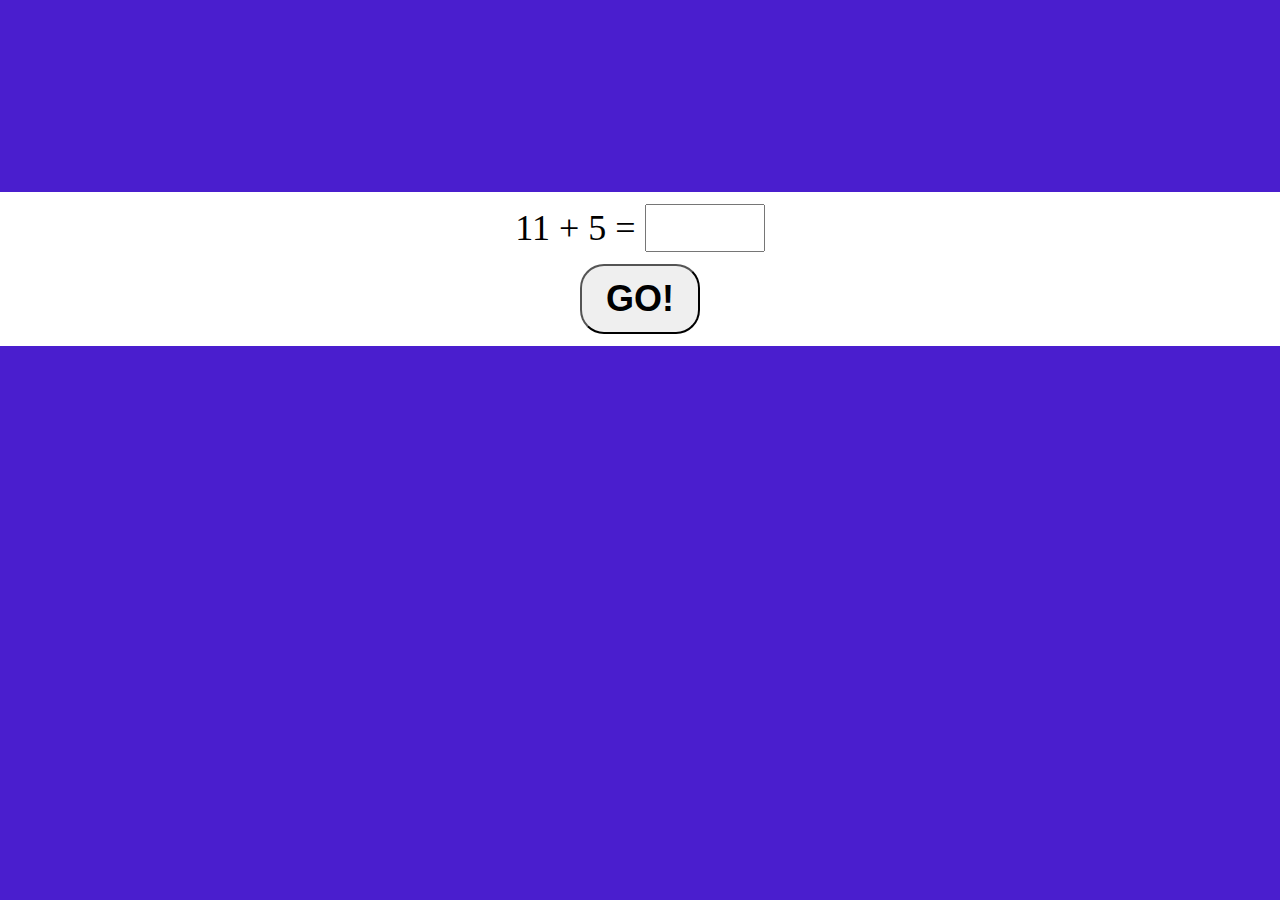
==== index.html @ 8902ef3c "moved script into body" ====
<!DOCTYPE html>
<html>

<head>
  <meta charset="utf-8">
  <meta http-equiv="X-UA-Compatible" content="IE=edge">
  <title>Math Problems</title>
  <meta name="viewport" content="width=device-width, initial-scale=1">
  <style>
    * {
      box-sizing: border-box;
      font-size: 1.5rem;
    }

    input::-webkit-outer-spin-button,
    input::-webkit-inner-spin-button {
      -webkit-appearance: none;
      margin: 0;
    }

    input[type=number] {
      -moz-appearance: textfield;
    }
  </style>
</head>

<body style="margin: 0; background: #444; transition: all .6s;">
  <div
    style="margin: 15% auto; max-width: 100%; text-align: center; padding: .5rem; background: #fff; transition: all .1s;"
    id="bar">
    <span id="first">0</span>
    <span id="operation">+</span>
    <span id="second">0</span>
    =
    <input type="number" id="answer" maxlength="4" style="width:5rem;" />
    <div>
      <input type="submit" value="GO!" id="next"
        style="padding: .5rem 1rem; margin-top: .5rem; font-weight: bold; border-radius: 1rem; cursor: pointer;" />
    </div>
  </div>

  <script>
    const firstElement = document.getElementById('first');
    const secondElement = document.getElementById('second');
    const operationElement = document.getElementById('operation');
    const answerElement = document.getElementById('answer');
    const nextElement = document.getElementById('next');
    const barElement = document.getElementById('bar');
    const operations = [minus, plus];
    const colors = '1234567890abcdef'.split('');
    const problem = {};
    let frameCount = 0;

    function rng(l, h) {
      return Math.floor(Math.random() * (h - l + 1)) + l;
    }

    function plus(first, second) {
      return (!first) ? '+' : first + second;
    }

    function minus(first, second) {
      return (!first) ? '-' : first - second;
    }

    function next() {
      const input = parseInt(answerElement.value);
      if (input === problem.answer) {
        barElement.style.backgroundColor = '#FFF';
        newProblem();
      } else {
        barElement.style.backgroundColor = '#FF8B8B';
        visualizeError();
      }
    }

    function visualizeError() {
      if (frameCount < 36) {
        answerElement.style.margin = `0 ${Math.sin(frameCount/1.8)*2.4}px`;
        frameCount++;
        requestAnimationFrame(visualizeError);
      } else {
        answerElement.style.margin = '0';
        frameCount = 0;
        cancelAnimationFrame(visualizeError);
      }
    }

    function updateUI() {
      firstElement.innerHTML = problem.first;
      secondElement.innerHTML = problem.second;
      operationElement.innerHTML = problem.operation();
      answerElement.value = '';
      let newBGColors = '';
      for (i = 0; i < 6; i++) {
        newBGColors += colors[Math.floor(Math.random() * colors.length)];
      }
      document.body.style.backgroundColor = `#${newBGColors}`;
    }

    function newProblem() {
      // set numbers (larger number first as we don't want negative answers)(0 is fine)
      const first = rng(1, 15);
      const second = rng(0, 9);
      if (first > second) {
        problem.first = first;
        problem.second = second;
      } else {
        problem.first = second;
        problem.second = first;
      }
      problem.operation = operations[rng(0, 1)];
      problem.answer = problem.operation(
        problem.first,
        problem.second
      );
      updateUI()
    }

    nextElement.addEventListener('click', next);
    answer.addEventListener('keyup', e => {
      if (e.keyCode === 13) { // 13 = 'enter' key
        next();
      } else {
        return e;
      }
    });
    newProblem();
  </script>
</body>

</html>
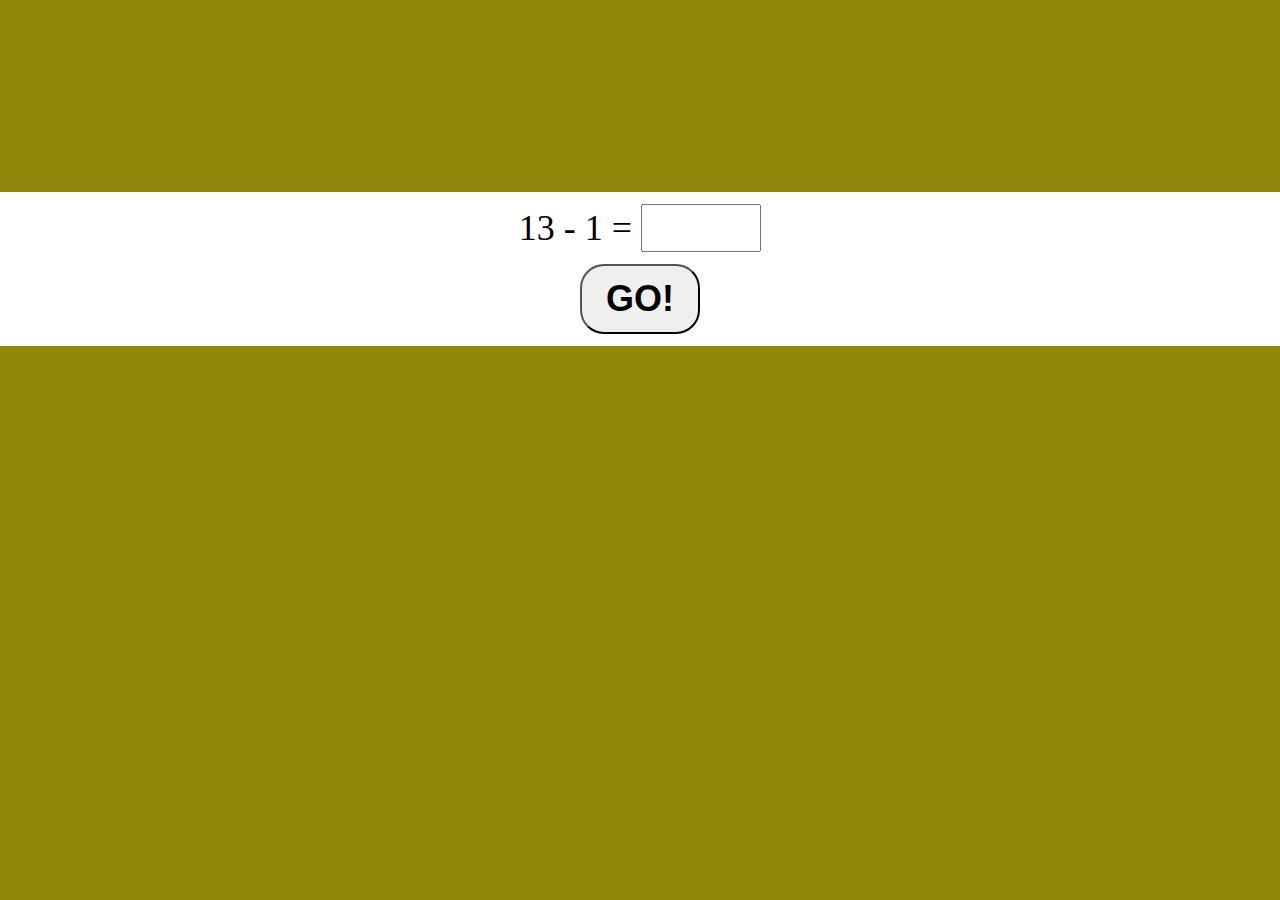
==== commit 60fbaf92: "added a little correct counter behind the scenes" ====
--- a/index.html
+++ b/index.html
@@ -50,6 +50,7 @@
     const colors = '1234567890abcdef'.split('');
     const problem = {};
     let frameCount = 0;
+    let correctCount = 0;
 
     function rng(l, h) {
       return Math.floor(Math.random() * (h - l + 1)) + l;
@@ -67,6 +68,7 @@
       const input = parseInt(answerElement.value);
       if (input === problem.answer) {
         barElement.style.backgroundColor = '#FFF';
+        correctCount++;
         newProblem();
       } else {
         barElement.style.backgroundColor = '#FF8B8B';
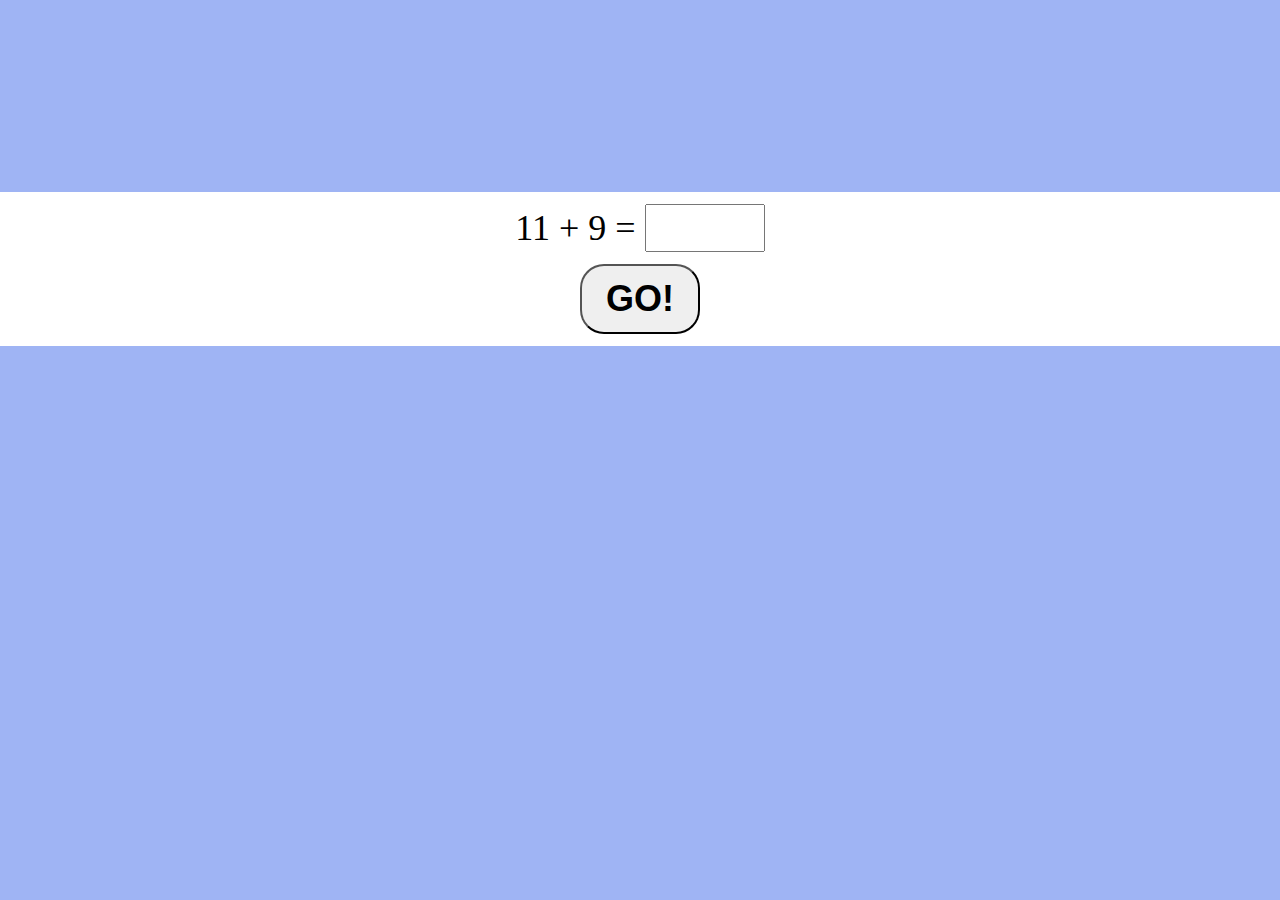
==== commit 5e218f80: "added a log because I'm lazy" ====
--- a/index.html
+++ b/index.html
@@ -69,6 +69,7 @@
       if (input === problem.answer) {
         barElement.style.backgroundColor = '#FFF';
         correctCount++;
+        console.log(correctCount);
         newProblem();
       } else {
         barElement.style.backgroundColor = '#FF8B8B';
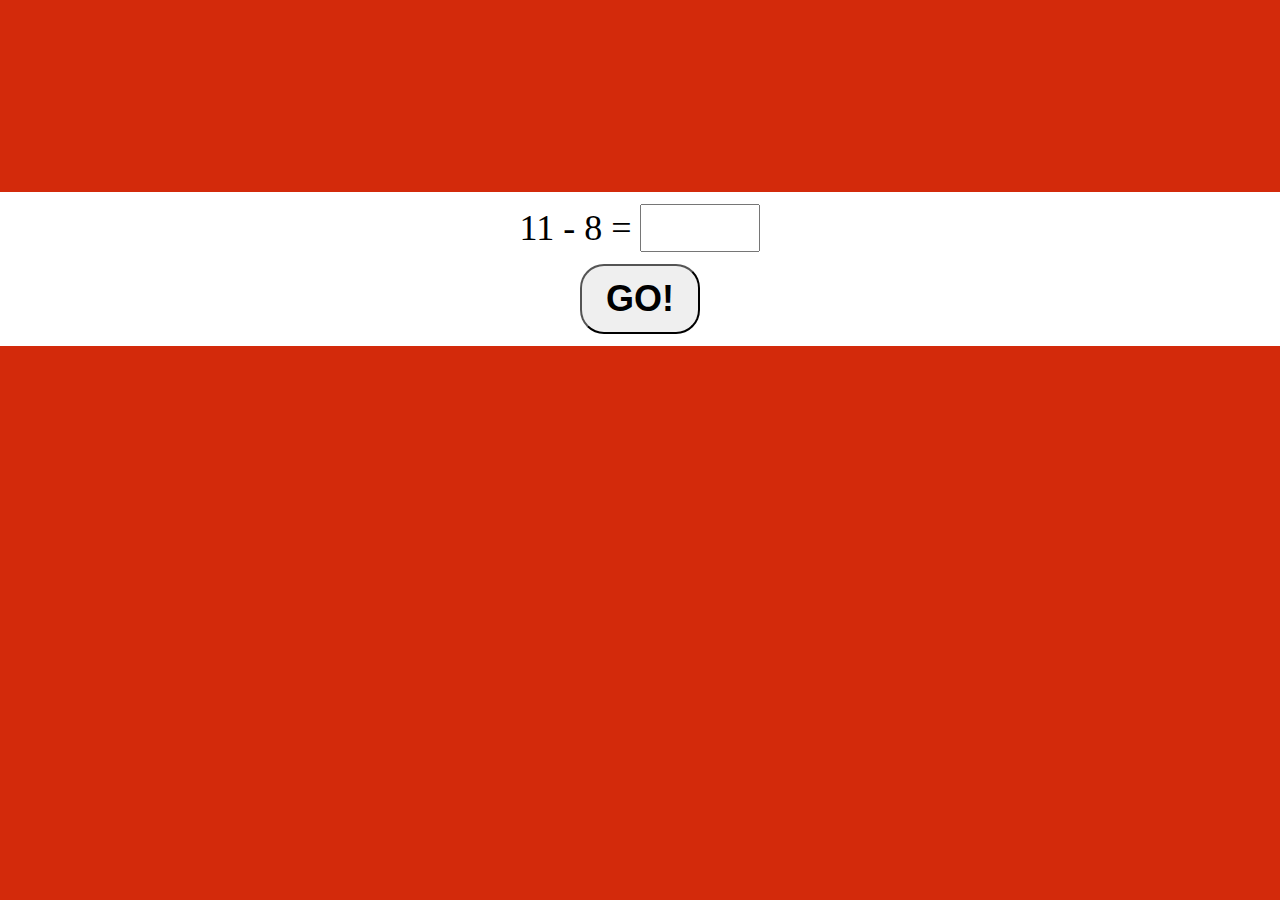
==== commit 24094b03: "removed console logs" ====
--- a/index.html
+++ b/index.html
@@ -69,7 +69,6 @@
       if (input === problem.answer) {
         barElement.style.backgroundColor = '#FFF';
         correctCount++;
-        console.log(correctCount);
         newProblem();
       } else {
         barElement.style.backgroundColor = '#FF8B8B';
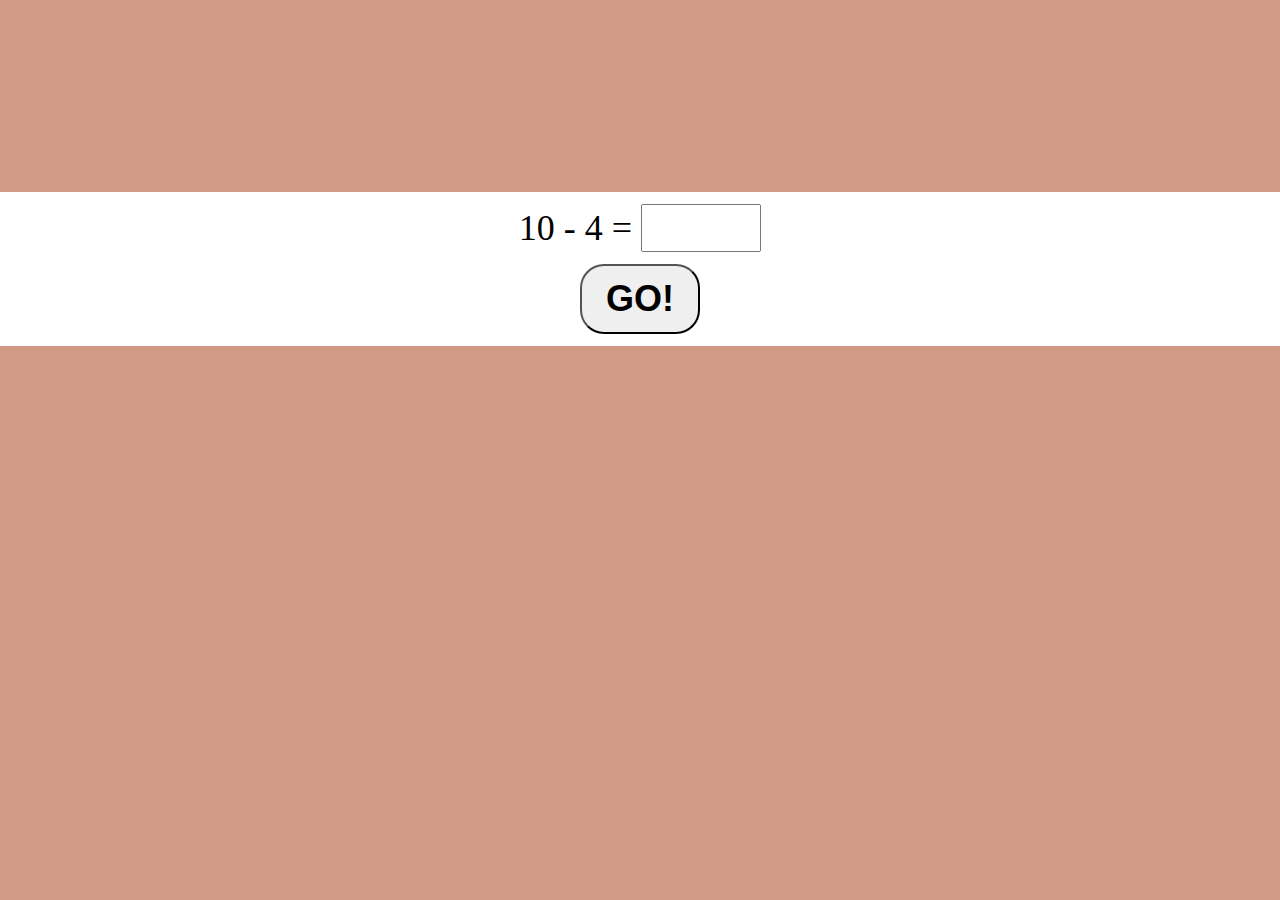
==== commit 3d744b0e: "Replace "innerHTML" with "innerText"" ====
--- a/index.html
+++ b/index.html
@@ -89,9 +89,9 @@
     }
 
     function updateUI() {
-      firstElement.innerHTML = problem.first;
-      secondElement.innerHTML = problem.second;
-      operationElement.innerHTML = problem.operation();
+      firstElement.innerText = problem.first;
+      secondElement.innerText = problem.second;
+      operationElement.innerText = problem.operation();
       answerElement.value = '';
       let newBGColors = '';
       for (i = 0; i < 6; i++) {
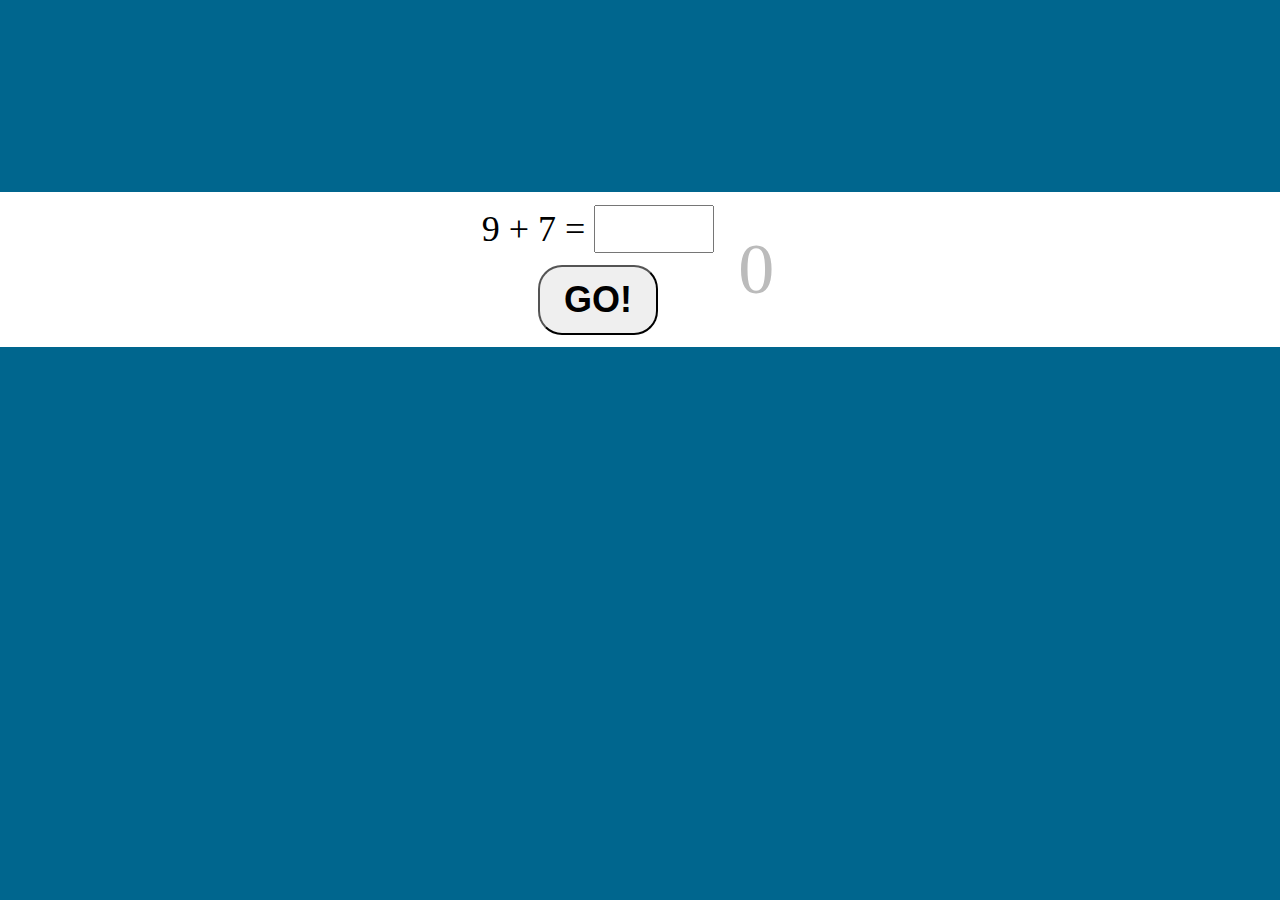
==== commit 3286e9e0: "Added visual indicator of correct count" ====
--- a/index.html
+++ b/index.html
@@ -26,17 +26,20 @@
 
 <body style="margin: 0; background: #444; transition: all .6s;">
   <div
-    style="margin: 15% auto; max-width: 100%; text-align: center; padding: .5rem; background: #fff; transition: all .1s;"
+    style="margin: 15% 0; max-width: 100%; text-align: center; padding: .5rem; background: #fff; transition: all .1s; display: flex; flex-direction: row; justify-content: center; align-items: center;"
     id="bar">
-    <span id="first">0</span>
-    <span id="operation">+</span>
-    <span id="second">0</span>
-    =
-    <input type="number" id="answer" maxlength="4" style="width:5rem;" />
     <div>
-      <input type="submit" value="GO!" id="next"
-        style="padding: .5rem 1rem; margin-top: .5rem; font-weight: bold; border-radius: 1rem; cursor: pointer;" />
+      <span id="first">0</span>
+      <span id="operation">+</span>
+      <span id="second">0</span>
+      =
+      <input type="number" id="answer" maxlength="4" style="width:5rem;" />
+      <div>
+        <input type="submit" value="GO!" id="next"
+          style="padding: .5rem 1rem; margin-top: .5rem; font-weight: bold; border-radius: 1rem; cursor: pointer;" />
+      </div>
     </div>
+    <div style="padding: 1rem; height: 100%; text-align: center; font-size: 3rem; color: #bbb;" id="count">0</div>
   </div>
 
   <script>
@@ -46,6 +49,7 @@
     const answerElement = document.getElementById('answer');
     const nextElement = document.getElementById('next');
     const barElement = document.getElementById('bar');
+    const countElement = document.getElementById('count');
     const operations = [minus, plus];
     const colors = '1234567890abcdef'.split('');
     const problem = {};
@@ -78,7 +82,7 @@
 
     function visualizeError() {
       if (frameCount < 36) {
-        answerElement.style.margin = `0 ${Math.sin(frameCount/1.8)*2.4}px`;
+        answerElement.style.margin = `0 ${Math.sin(frameCount / 1.8) * 2.4}px`;
         frameCount++;
         requestAnimationFrame(visualizeError);
       } else {
@@ -93,6 +97,7 @@
       secondElement.innerText = problem.second;
       operationElement.innerText = problem.operation();
       answerElement.value = '';
+      countElement.innerText = correctCount;
       let newBGColors = '';
       for (i = 0; i < 6; i++) {
         newBGColors += colors[Math.floor(Math.random() * colors.length)];
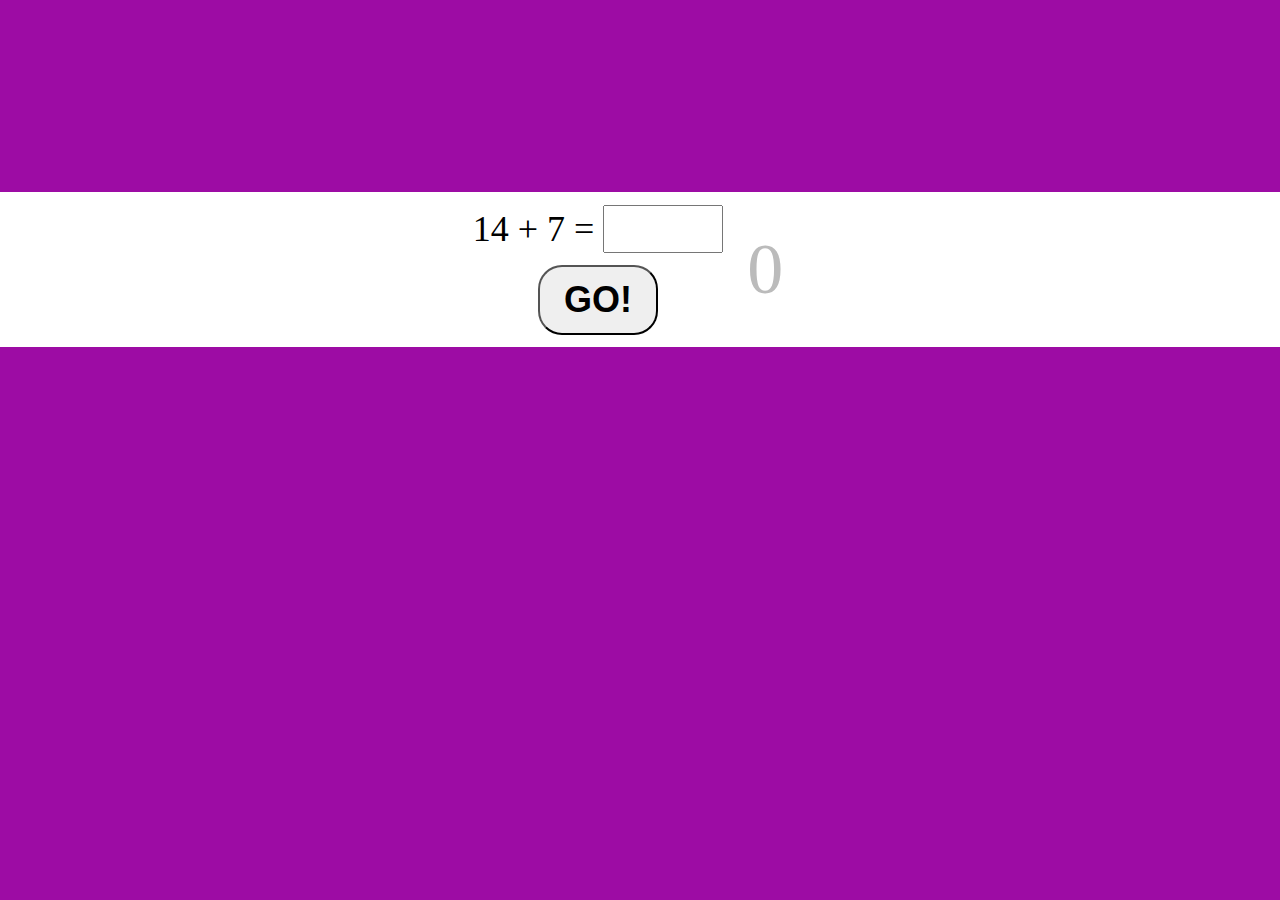
==== commit 6987a30d: "Remove inline styling" ====
--- a/index.html
+++ b/index.html
@@ -21,25 +21,61 @@
     input[type=number] {
       -moz-appearance: textfield;
     }
+
+    body {
+      margin: 0;
+      background: #444;
+      transition: all .6s;
+    }
+
+    #bar {
+      margin: 15% 0;
+      max-width: 100%;
+      text-align: center;
+      padding: .5rem;
+      background: #fff;
+      transition: all .1s;
+      display: flex;
+      flex-direction: row;
+      justify-content: center;
+      align-items: center;
+    }
+
+    #next {
+      padding: .5rem 1rem;
+      margin-top: .5rem;
+      font-weight: bold;
+      border-radius: 1rem;
+      cursor: pointer;
+    }
+
+    #count {
+      padding: 1rem;
+      height: 100%;
+      text-align: center;
+      font-size: 3rem;
+      color: #bbb;
+    }
+
+    #answer {
+      width: 5rem;
+    }
   </style>
 </head>
 
-<body style="margin: 0; background: #444; transition: all .6s;">
-  <div
-    style="margin: 15% 0; max-width: 100%; text-align: center; padding: .5rem; background: #fff; transition: all .1s; display: flex; flex-direction: row; justify-content: center; align-items: center;"
-    id="bar">
+<body>
+  <div id="bar">
     <div>
       <span id="first">0</span>
       <span id="operation">+</span>
       <span id="second">0</span>
       =
-      <input type="number" id="answer" maxlength="4" style="width:5rem;" />
+      <input type="number" id="answer" maxlength="4" />
       <div>
-        <input type="submit" value="GO!" id="next"
-          style="padding: .5rem 1rem; margin-top: .5rem; font-weight: bold; border-radius: 1rem; cursor: pointer;" />
+        <input type="submit" value="GO!" id="next" />
       </div>
     </div>
-    <div style="padding: 1rem; height: 100%; text-align: center; font-size: 3rem; color: #bbb;" id="count">0</div>
+    <div id="count">0</div>
   </div>
 
   <script>
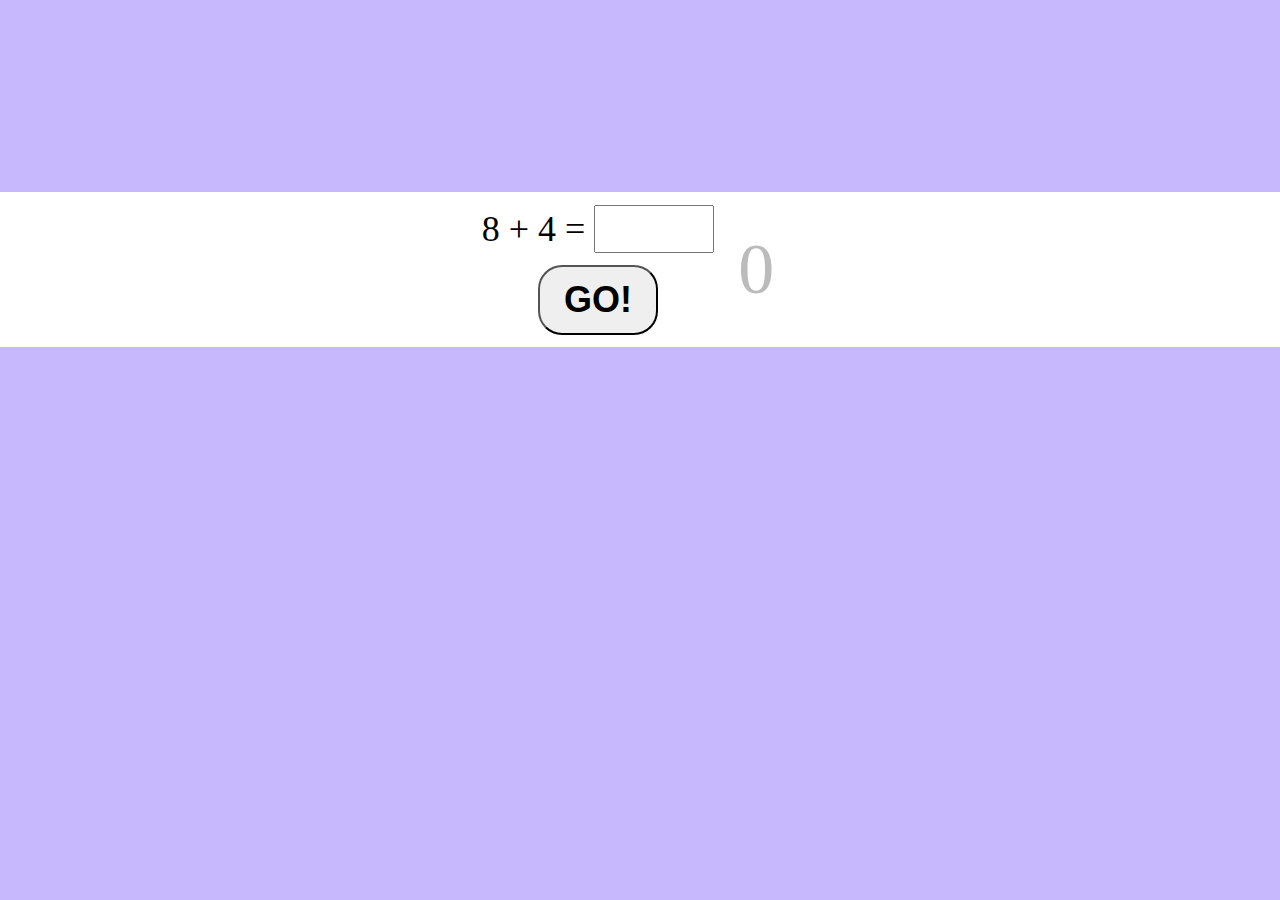
==== commit 83a7bc00: "Update directory structure to allow GH Pages to work" ====
--- a/index.html
+++ b/index.html
@@ -6,66 +6,12 @@
   <meta http-equiv="X-UA-Compatible" content="IE=edge">
   <title>Math Problems</title>
   <meta name="viewport" content="width=device-width, initial-scale=1">
-  <style>
-    * {
-      box-sizing: border-box;
-      font-size: 1.5rem;
-    }
-
-    input::-webkit-outer-spin-button,
-    input::-webkit-inner-spin-button {
-      -webkit-appearance: none;
-      margin: 0;
-    }
-
-    input[type=number] {
-      -moz-appearance: textfield;
-    }
-
-    body {
-      margin: 0;
-      background: #444;
-      transition: all .6s;
-    }
-
-    #bar {
-      margin: 15% 0;
-      max-width: 100%;
-      text-align: center;
-      padding: .5rem;
-      background: #fff;
-      transition: all .1s;
-      display: flex;
-      flex-direction: row;
-      justify-content: center;
-      align-items: center;
-    }
-
-    #next {
-      padding: .5rem 1rem;
-      margin-top: .5rem;
-      font-weight: bold;
-      border-radius: 1rem;
-      cursor: pointer;
-    }
-
-    #count {
-      padding: 1rem;
-      height: 100%;
-      text-align: center;
-      font-size: 3rem;
-      color: #bbb;
-    }
-
-    #answer {
-      width: 5rem;
-    }
-  </style>
+  <link rel="stylesheet" href="./src/index.css" />
 </head>
 
 <body>
   <div id="bar">
-    <div>
+    <div id="problem">
       <span id="first">0</span>
       <span id="operation">+</span>
       <span id="second">0</span>
@@ -77,99 +23,7 @@
     </div>
     <div id="count">0</div>
   </div>
-
-  <script>
-    const firstElement = document.getElementById('first');
-    const secondElement = document.getElementById('second');
-    const operationElement = document.getElementById('operation');
-    const answerElement = document.getElementById('answer');
-    const nextElement = document.getElementById('next');
-    const barElement = document.getElementById('bar');
-    const countElement = document.getElementById('count');
-    const operations = [minus, plus];
-    const colors = '1234567890abcdef'.split('');
-    const problem = {};
-    let frameCount = 0;
-    let correctCount = 0;
-
-    function rng(l, h) {
-      return Math.floor(Math.random() * (h - l + 1)) + l;
-    }
-
-    function plus(first, second) {
-      return (!first) ? '+' : first + second;
-    }
-
-    function minus(first, second) {
-      return (!first) ? '-' : first - second;
-    }
-
-    function next() {
-      const input = parseInt(answerElement.value);
-      if (input === problem.answer) {
-        barElement.style.backgroundColor = '#FFF';
-        correctCount++;
-        newProblem();
-      } else {
-        barElement.style.backgroundColor = '#FF8B8B';
-        visualizeError();
-      }
-    }
-
-    function visualizeError() {
-      if (frameCount < 36) {
-        answerElement.style.margin = `0 ${Math.sin(frameCount / 1.8) * 2.4}px`;
-        frameCount++;
-        requestAnimationFrame(visualizeError);
-      } else {
-        answerElement.style.margin = '0';
-        frameCount = 0;
-        cancelAnimationFrame(visualizeError);
-      }
-    }
-
-    function updateUI() {
-      firstElement.innerText = problem.first;
-      secondElement.innerText = problem.second;
-      operationElement.innerText = problem.operation();
-      answerElement.value = '';
-      countElement.innerText = correctCount;
-      let newBGColors = '';
-      for (i = 0; i < 6; i++) {
-        newBGColors += colors[Math.floor(Math.random() * colors.length)];
-      }
-      document.body.style.backgroundColor = `#${newBGColors}`;
-    }
-
-    function newProblem() {
-      // set numbers (larger number first as we don't want negative answers)(0 is fine)
-      const first = rng(1, 15);
-      const second = rng(0, 9);
-      if (first > second) {
-        problem.first = first;
-        problem.second = second;
-      } else {
-        problem.first = second;
-        problem.second = first;
-      }
-      problem.operation = operations[rng(0, 1)];
-      problem.answer = problem.operation(
-        problem.first,
-        problem.second
-      );
-      updateUI()
-    }
-
-    nextElement.addEventListener('click', next);
-    answer.addEventListener('keyup', e => {
-      if (e.keyCode === 13) { // 13 = 'enter' key
-        next();
-      } else {
-        return e;
-      }
-    });
-    newProblem();
-  </script>
+  <script src="./src/index.js"></script>
 </body>
 
 </html>
--- a/src/index.css
+++ b/src/index.css
@@ -0,0 +1,53 @@
+* {
+  box-sizing: border-box;
+  font-size: 1.5rem;
+}
+
+input::-webkit-outer-spin-button,
+input::-webkit-inner-spin-button {
+  -webkit-appearance: none;
+  margin: 0;
+}
+
+input[type=number] {
+  -moz-appearance: textfield;
+}
+
+body {
+  margin: 0;
+  background: #444;
+  transition: all .6s;
+}
+
+#bar {
+  margin: 15% 0;
+  max-width: 100%;
+  text-align: center;
+  padding: .5rem;
+  background: #fff;
+  transition: all .1s;
+  display: flex;
+  flex-direction: row;
+  justify-content: center;
+  align-items: center;
+}
+
+#next {
+  padding: .5rem 1rem;
+  margin-top: .5rem;
+  font-weight: bold;
+  border-radius: 1rem;
+  cursor: pointer;
+}
+
+#count {
+  padding: 1rem;
+  height: 100%;
+  text-align: center;
+  font-size: 3rem;
+  color: #bbb;
+}
+
+#answer {
+  width: 5rem;
+}